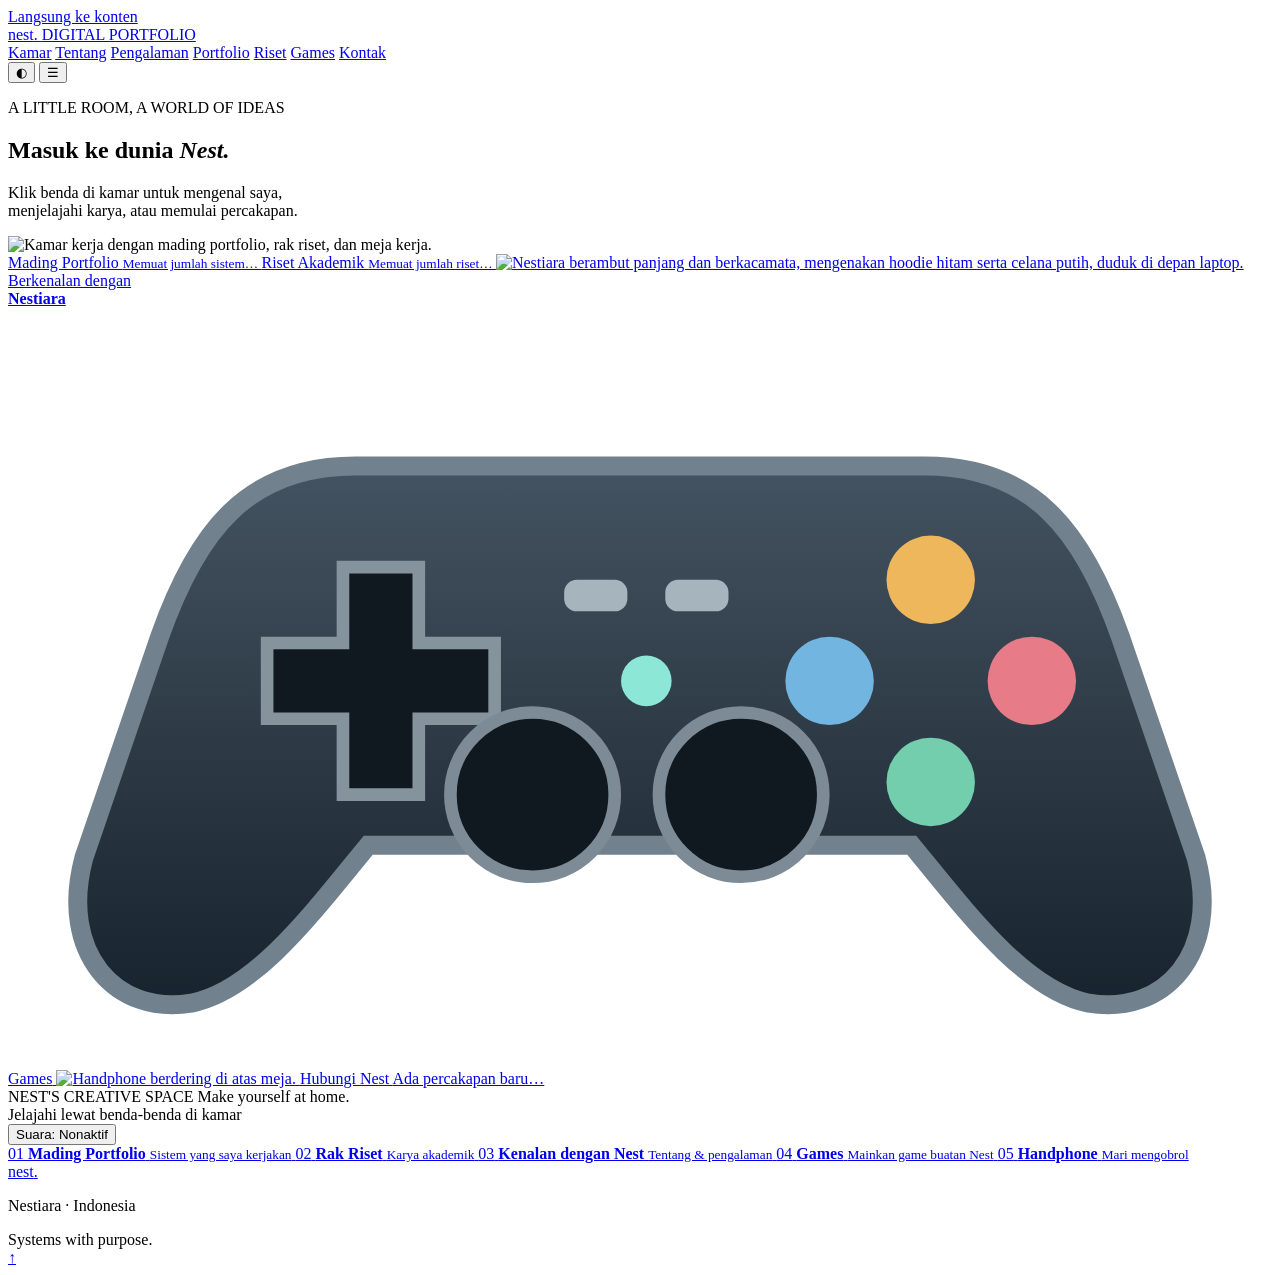
==== index.html @ e05a636b "Shorten name in about-intro section" ====
<!DOCTYPE html>
<html lang="id" data-theme="dark">
<head>
  <meta charset="UTF-8">
  <meta name="viewport" content="width=device-width, initial-scale=1">

  <title>Kamar Nest — Portfolio Nestiara</title>

  <meta
    name="description"
    content="Portfolio Nestiara: pengembangan sistem, pengalaman, riset akademik, dan games."
  >
  <meta name="theme-color" content="#0b1217">

  <meta property="og:title" content="Nest — Digital Portfolio">
  <meta
    property="og:description"
    content="Jelajahi karya, pengalaman, riset, dan games buatan Nest."
  >
  <meta property="og:type" content="website">
  <meta
    property="og:url"
    content="https://artesiannest.github.io/Nest-Portfolio/"
  >

  <link
    rel="icon"
    href="assets/images/profile/favicon.svg"
    type="image/svg+xml"
  >

  <!-- Urutan stylesheet penting. -->
  <link rel="stylesheet" href="css/style.css">
  <link rel="stylesheet" href="css/room.css?v=gamepad-kiri-8">
  <link rel="stylesheet" href="css/games.css?v=games-cover-10">

  <script>
    try {
      const savedTheme = localStorage.getItem('nest-theme');

      document.documentElement.dataset.theme =
        savedTheme === 'light' ? 'light' : 'dark';
    } catch (_) {}
  </script>

  <!-- CMS bootstrap memuat main.js dan room.js. -->
  <script src="js/data.js" defer></script>
  <script src="js/cms-config.js" defer></script>
  <script src="js/cms-api.js" defer></script>
  <script
    src="js/cms-bootstrap.js?v=games-cover-10"
    defer
  ></script>
</head>

<body>
  <a class="skip" href="#main">Langsung ke konten</a>

  <header class="header">
    <a
      class="brand"
      href="#beranda"
      aria-label="Nest, beranda"
    >
      nest<span class="brand-dot">.</span>
      <span class="brand-label">DIGITAL PORTFOLIO</span>
    </a>

    <nav id="navigation" aria-label="Navigasi utama">
      <a href="#beranda" class="active">Kamar</a>
      <a href="#tentang">Tentang</a>
      <a href="#pengalaman">Pengalaman</a>
      <a href="#portfolio">Portfolio</a>
      <a href="#riset">Riset</a>
      <a href="#games">Games</a>
      <a href="#kontak">Kontak</a>
    </nav>

    <div class="header-actions">
      <button
        id="theme"
        class="icon-button"
        type="button"
        aria-label="Aktifkan mode terang"
        title="Ganti tema"
      >◐</button>

      <button
        id="menu"
        class="icon-button mobile-menu"
        type="button"
        aria-label="Buka menu"
        aria-controls="navigation"
        aria-expanded="false"
      >☰</button>
    </div>
  </header>

  <main id="main">

    <!-- =========================
         BERANDA / KAMAR
    ========================== -->
    <section
      id="beranda"
      class="room-home"
      data-view="beranda"
      aria-label="Kamar interaktif Nestiara"
    >
      <div class="room-welcome">
        <div>
          <p class="eyebrow">
            A LITTLE ROOM, A WORLD OF IDEAS
          </p>

          <h1>Masuk ke dunia <em>Nest.</em></h1>
        </div>

        <p>
          Klik benda di kamar untuk mengenal saya,<br>
          menjelajahi karya, atau memulai percakapan.
        </p>
      </div>

      <div class="room-frame">
        <div id="room-stage" class="room-stage">
          <img
            class="room-background"
            src="assets/images/room/room-background.png"
            alt="Kamar kerja dengan mading portfolio, rak riset, dan meja kerja."
            width="1672"
            height="941"
            fetchpriority="high"
          >

          <div
            class="room-ambience"
            aria-hidden="true"
          ></div>

          <div
            class="lamp-glow"
            aria-hidden="true"
          ></div>

          <div class="room-dust" aria-hidden="true">
            <span></span>
            <span></span>
            <span></span>
            <span></span>
            <span></span>
          </div>

          <!-- Mading Portfolio -->
          <a
            id="board-hotspot"
            class="room-hotspot board-hotspot"
            href="#portfolio"
            aria-label="Buka Portfolio Sistem"
          >
            <span
              id="board-previews"
              class="board-previews"
              aria-hidden="true"
            ></span>

            <span class="hotspot-label">
              <span class="hotspot-marker"></span>
              Mading Portfolio

              <small id="room-portfolio-count">
                Memuat jumlah sistem…
              </small>
            </span>
          </a>

          <!-- Rak Riset -->
          <a
            id="research-hotspot"
            class="room-hotspot research-hotspot"
            href="#riset"
            aria-label="Buka Riset Akademik"
          >
            <span class="hotspot-label">
              <span class="hotspot-marker"></span>
              Riset Akademik

              <small id="room-research-count">
                Memuat jumlah riset…
              </small>
            </span>
          </a>

          <!-- Karakter Nestiara -->
          <a
            id="character-hotspot"
            class="character-link"
            href="#tentang"
            aria-label="Berkenalan dengan Nestiara"
          >
            <img
              class="room-character"
              src="assets/images/room/nestiara-character.png"
              alt="Nestiara berambut panjang dan berkacamata, mengenakan hoodie hitam serta celana putih, duduk di depan laptop."
              width="1024"
              height="1024"
            >
          </a>

          <!-- Bubble di bawah kursi -->
          <a
            id="nest-introduction"
            class="room-introduction nest-under-chair"
            href="#tentang"
            aria-label="Berkenalan dengan Nestiara, buka Tentang dan Pengalaman"
          >
            <span class="speech-bubble">
              Berkenalan dengan<br>
              <strong>Nestiara</strong>
            </span>
          </a>

          <!-- Gamepad di meja sebelah kiri -->
          <a
            id="games-hotspot"
            class="games-hotspot"
            href="#games"
            aria-label="Buka Games melalui gamepad"
          >
            <svg
              class="room-gamepad"
              viewBox="0 0 200 120"
              xmlns="http://www.w3.org/2000/svg"
              aria-hidden="true"
              focusable="false"
            >
              <defs>
                <linearGradient
                  id="nest-gamepad-body"
                  x1="0"
                  y1="0"
                  x2="0"
                  y2="1"
                >
                  <stop offset="0" stop-color="#445361"/>
                  <stop offset="1" stop-color="#17232d"/>
                </linearGradient>
              </defs>

              <path
                d="M55 25 C38 25 30 35 24 52
                   L12 87 C8 102 17 112 29 110
                   C39 108 48 96 57 85 H143
                   C152 96 161 108 171 110
                   C183 112 192 102 188 87 L176 52
                   C170 35 162 25 145 25 Z"
                fill="url(#nest-gamepad-body)"
                stroke="#71818e"
                stroke-width="3"
              />

              <path
                d="M53 41 H65 V53 H77 V65 H65 V77
                   H53 V65 H41 V53 H53 Z"
                fill="#101820"
                stroke="#85939d"
                stroke-width="2"
              />

              <circle
                cx="146"
                cy="43"
                r="7"
                fill="#efb75c"
              />

              <circle
                cx="162"
                cy="59"
                r="7"
                fill="#e77b88"
              />

              <circle
                cx="130"
                cy="59"
                r="7"
                fill="#71b5e0"
              />

              <circle
                cx="146"
                cy="75"
                r="7"
                fill="#73ceae"
              />

              <circle
                cx="83"
                cy="77"
                r="13"
                fill="#101820"
                stroke="#7c8b96"
                stroke-width="2"
              />

              <circle
                cx="116"
                cy="77"
                r="13"
                fill="#101820"
                stroke="#7c8b96"
                stroke-width="2"
              />

              <rect
                x="88"
                y="43"
                width="10"
                height="5"
                rx="2"
                fill="#a6b4be"
              />

              <rect
                x="104"
                y="43"
                width="10"
                height="5"
                rx="2"
                fill="#a6b4be"
              />

              <circle
                cx="101"
                cy="59"
                r="4"
                fill="#8ce7d6"
              />
            </svg>

            <span class="gamepad-label">Games</span>
          </a>

          <!-- Handphone / Kontak -->
          <a
            id="phone-hotspot"
            class="phone-link"
            href="#kontak"
            aria-label="Buka Kontak"
          >
            <span
              class="phone-ripple"
              aria-hidden="true"
            ></span>

            <img
              class="room-phone"
              src="assets/images/room/ringing-phone.png"
              alt="Handphone berdering di atas meja."
              width="1024"
              height="1024"
            >

            <span class="phone-label">
              Hubungi Nest

              <span class="call-caption">
                Ada percakapan baru…
              </span>
            </span>
          </a>

          <div
            class="room-corner-note"
            aria-hidden="true"
          >
            NEST'S CREATIVE SPACE
            <span>Make yourself at home.</span>
          </div>
        </div>

        <div class="room-status">
          <span>
            Jelajahi lewat benda-benda di kamar
          </span>

          <div>
            <button
              id="room-sound"
              class="room-sound"
              type="button"
              aria-pressed="false"
            >Suara: Nonaktif</button>
          </div>
        </div>
      </div>

      <nav
        class="room-dock"
        aria-label="Pilihan ruang"
      >
        <a href="#portfolio">
          <span>01</span>
          <strong>Mading Portfolio</strong>
          <small>Sistem yang saya kerjakan</small>
        </a>

        <a href="#riset">
          <span>02</span>
          <strong>Rak Riset</strong>
          <small>Karya akademik</small>
        </a>

        <a href="#tentang">
          <span>03</span>
          <strong>Kenalan dengan Nest</strong>
          <small>Tentang &amp; pengalaman</small>
        </a>

        <a href="#games">
          <span>04</span>
          <strong>Games</strong>
          <small>Mainkan game buatan Nest</small>
        </a>

        <a href="#kontak">
          <span>05</span>
          <strong>Handphone</strong>
          <small>Mari mengobrol</small>
        </a>
      </nav>
    </section>

    <!-- =========================
         TENTANG DAN PENGALAMAN
    ========================== -->
    <div
      id="view-tentang"
      class="room-page"
      data-view="tentang"
      hidden
    >
      <div class="page-toolbar">
        <a href="#beranda" class="return-room">
          Kembali ke Kamar
        </a>

        <span>Tentang &amp; Pengalaman</span>
      </div>

      <section id="about-intro" class="hero section">
        <div class="hero-copy">
          <p class="eyebrow">
            NESTIARA
            <span> / </span>
            NEST
          </p>

          <p class="profession">
            Information Systems Professional<br>
            IT Project Manager · Web Developer
          </p>

          <h1>
            Membangun sistem digital yang
            <em>lebih membantu</em> pengguna.
          </h1>

          <p class="hero-description">
            Saya Nest. Saya menghubungkan kebutuhan pengguna,
            proses bisnis, dan teknologi melalui pengembangan
            web dan pengelolaan proyek IT.
          </p>

          <div class="actions">
            <a
              href="#portfolio"
              class="button primary"
            >Lihat Portfolio</a>

            <a
              href="assets/documents/resume-nestiara.pdf"
              class="text-link"
              download
            >Unduh Resume</a>
          </div>
        </div>

        <div
          class="hero-art"
          aria-label="Fokus kerja Nest"
        >
          <div class="art-top">
            <span>THE WAY I CONNECT</span>
            <span>01 / 04</span>
          </div>

          <div class="orbit">
            <div class="orbit-ring ring-one"></div>
            <div class="orbit-ring ring-two"></div>

            <div class="orbit-core">
              <span>N</span>
              <small>nest.</small>
            </div>

            <div class="orbit-label label-user">
              <span>01</span>
              Kebutuhan<br>pengguna
            </div>

            <div class="orbit-label label-dev">
              <span>02</span>
              Pengembangan<br>sistem
            </div>

            <div class="orbit-label label-research">
              <span>03</span>
              Riset &amp;<br>analisis
            </div>

            <div class="orbit-label label-ai">
              <span>04</span>
              Minat<br>integrasi AI
            </div>
          </div>

          <div class="art-bottom">
            <span>PEOPLE × PROCESS × TECHNOLOGY</span>
          </div>
        </div>

        <div class="focus-strip">
          <span>Web Development</span>
          <span>IT Project Management</span>
          <span>Information Systems Research</span>
          <span>AI Integration Interest</span>
        </div>
      </section>

      <section
        id="tentang"
        class="section about reveal"
      >
        <div class="section-heading">
          <p class="eyebrow">01 / TENTANG SAYA</p>

          <h2>
            Dari kebutuhan,<br>
            menjadi <em>solusi.</em>
          </h2>
        </div>

        <div class="about-content">
          <p class="large-text">
            Sistem yang baik dimulai dari memahami
            orang yang menggunakannya.
          </p>

          <p>
            Pengalaman saya mencakup pengembangan aplikasi web,
            komunikasi klien, koordinasi tim,
            dan pengelolaan ruang lingkup proyek.
          </p>

          <div class="education"></div>

          <div
            id="skills"
            class="skills-grid"
          ></div>
        </div>
      </section>

      <section
        id="pengalaman"
        class="section reveal"
      >
        <div class="section-heading horizontal">
          <div>
            <p class="eyebrow">02 / PENGALAMAN</p>

            <h2>
              Teknis bertemu<br>
              <em>kolaborasi.</em>
            </h2>
          </div>

          <a
            class="button secondary"
            href="assets/documents/resume-nestiara.pdf"
            target="_blank"
            rel="noopener noreferrer"
          >Lihat Resume</a>
        </div>

        <div
          id="experience"
          class="timeline"
        ></div>

        <div class="certification">
          <h3>Belajar &amp; berkembang</h3>

          <div
            id="certificates"
            class="cert-grid"
          ></div>
        </div>
      </section>
    </div>

    <!-- =========================
         PORTFOLIO
    ========================== -->
    <div
      id="view-portfolio"
      class="room-page"
      data-view="portfolio"
      hidden
    >
      <div class="page-toolbar">
        <a href="#beranda" class="return-room">
          Kembali ke Kamar
        </a>

        <span>Portfolio Sistem</span>
      </div>

      <section
        id="portfolio"
        class="section reveal"
      >
        <div class="section-heading horizontal">
          <div>
            <p class="eyebrow">03 / PORTFOLIO SISTEM</p>

            <h2>
              Beragam kebutuhan.<br>
              <em>Karya sistem.</em>
            </h2>
          </div>

          <p class="section-intro">
            Jelajahi tampilan dan alur sistem melalui
            screenshot asli. Sistem dengan Public access
            dapat dibuka melalui tautannya.
          </p>
        </div>

        <div class="portfolio-toolbar">
          <label class="search-label">
            <span>Cari sistem</span>

            <input
              id="search"
              type="search"
              placeholder="Nama, kategori, atau fitur…"
              autocomplete="off"
            >
          </label>

          <label class="category-label">
            <span>Kategori</span>

            <select id="category">
              <option value="">Semua kategori</option>
            </select>
          </label>

          <p
            id="result-count"
            class="small"
            aria-live="polite"
          ></p>
        </div>

        <div
          id="projects"
          class="project-grid"
        ></div>

        <p
          id="empty-projects"
          class="empty"
          hidden
        >
          Tidak ada sistem yang cocok.
          Coba kata kunci atau kategori lain.
        </p>
      </section>
    </div>

    <!-- =========================
         RISET
    ========================== -->
    <div
      id="view-riset"
      class="room-page"
      data-view="riset"
      hidden
    >
      <div class="page-toolbar">
        <a href="#beranda" class="return-room">
          Kembali ke Kamar
        </a>

        <span>Riset Akademik</span>
      </div>

      <section
        id="riset"
        class="section research reveal"
      >
        <div class="section-heading horizontal">
          <div>
            <p class="eyebrow">
              04 / RISET &amp; KARYA AKADEMIK
            </p>

            <h2>
              Rasa ingin tahu,<br>
              <em>menjadi kajian.</em>
            </h2>
          </div>

          <p class="section-intro">
            Karya akademik dan penelitian di bidang
            sistem informasi, teknologi, dan proses bisnis.
          </p>
        </div>

        <div
          id="research-filters"
          class="filter-row"
          role="group"
          aria-label="Filter topik riset"
        ></div>

        <div
          id="research"
          class="research-list"
        ></div>
      </section>
    </div>

    <!-- =========================
         GAMES
    ========================== -->
    <div
      id="view-games"
      class="room-page"
      data-view="games"
      hidden
    >
      <div class="page-toolbar">
        <a href="#beranda" class="return-room">
          Kembali ke Kamar
        </a>

        <span>Games</span>
      </div>

      <section
        id="games"
        class="section reveal"
      >
        <div class="section-heading horizontal">
          <div>
            <p class="eyebrow">05 / GAMES</p>

            <h2>
              Waktu untuk<br>
              <em>bermain.</em>
            </h2>
          </div>

          <p class="section-intro">
            Jelajahi game yang saya buat.
            Pilih game dan buka tautannya untuk bermain.
          </p>
        </div>

        <div class="portfolio-toolbar">
          <label class="search-label">
            <span>Cari game</span>

            <input
              id="game-search"
              type="search"
              placeholder="Nama, kategori, atau deskripsi…"
              autocomplete="off"
            >
          </label>

          <label class="category-label">
            <span>Kategori</span>

            <select id="game-category">
              <option value="">Semua kategori</option>
            </select>
          </label>

          <p
            id="game-result-count"
            class="small"
            aria-live="polite"
          ></p>
        </div>

        <!-- Kartu beserta sampul dibuat oleh main.js. -->
        <div
          id="game-projects"
          class="project-grid"
        ></div>

        <p
          id="empty-games"
          class="empty"
          hidden
        >
          Belum ada game yang cocok.
          Coba kata kunci atau kategori lain.
        </p>
      </section>
    </div>

    <!-- =========================
         KONTAK
    ========================== -->
    <div
      id="view-kontak"
      class="room-page"
      data-view="kontak"
      hidden
    >
      <div class="page-toolbar">
        <a href="#beranda" class="return-room">
          Kembali ke Kamar
        </a>

        <span>Kontak</span>
      </div>

      <section
        id="kontak"
        class="section contact reveal"
      >
        <p class="eyebrow">06 / MULAI PERCAKAPAN</p>

        <h2>
          Ada ide yang ingin<br>
          <em>kita wujudkan?</em>
        </h2>

        <p>
          Saya terbuka untuk diskusi proyek,
          peluang kerja, dan kolaborasi
          di bidang sistem informasi.
        </p>

        <div
          id="contact-actions"
          class="actions"
        ></div>

        <div class="contact-resume">
          <a
            href="assets/documents/resume-nestiara.pdf"
            target="_blank"
            rel="noopener noreferrer"
          >Lihat Resume</a>

          <span> / </span>

          <a
            href="assets/documents/resume-nestiara.pdf"
            download
          >Unduh Resume</a>
        </div>
      </section>
    </div>
  </main>

  <!-- =========================
       FOOTER
  ========================== -->
  <footer>
    <a class="brand" href="#beranda">
      nest<span class="brand-dot">.</span>
    </a>

    <p>Nestiara · Indonesia</p>

    <span>Systems with purpose.</span>
  </footer>

  <a
    class="back-top"
    href="#beranda"
    aria-label="Kembali ke atas"
  >↑</a>

  <!-- =========================
       DIALOG GALERI PORTFOLIO
  ========================== -->
  <dialog
    id="gallery-dialog"
    class="gallery-dialog"
    aria-labelledby="gallery-title"
  >
    <div class="dialog-header">
      <div>
        <p class="eyebrow">GALERI SCREENSHOT</p>
        <h2 id="gallery-title"></h2>
      </div>

      <button
        class="icon-button close-dialog"
        type="button"
        aria-label="Tutup galeri"
      >✕</button>
    </div>

    <div class="image-stage">
      <button
        id="previous-image"
        class="gallery-arrow"
        type="button"
        aria-label="Screenshot sebelumnya"
      >‹</button>

      <img id="full-image" alt="">

      <button
        id="next-image"
        class="gallery-arrow"
        type="button"
        aria-label="Screenshot berikutnya"
      >›</button>
    </div>

    <div class="gallery-meta">
      <p id="gallery-caption"></p>

      <span
        id="gallery-number"
        aria-live="polite"
      ></span>
    </div>

    <div
      id="gallery-thumbnails"
      class="thumbnails"
      aria-label="Pilih screenshot"
    ></div>
  </dialog>

  <!-- =========================
       DIALOG RISET
  ========================== -->
  <dialog
    id="research-dialog"
    class="research-dialog"
    aria-labelledby="research-title"
  >
    <div class="dialog-header">
      <p class="eyebrow">RINGKASAN KARYA</p>

      <button
        class="icon-button close-dialog"
        type="button"
        aria-label="Tutup ringkasan"
      >✕</button>
    </div>

    <div id="research-detail"></div>
  </dialog>

  <noscript>
    <p class="noscript">
      Aktifkan JavaScript untuk menampilkan portfolio,
      riset, games, dan kamar interaktif.
    </p>
  </noscript>
</body>
</html>
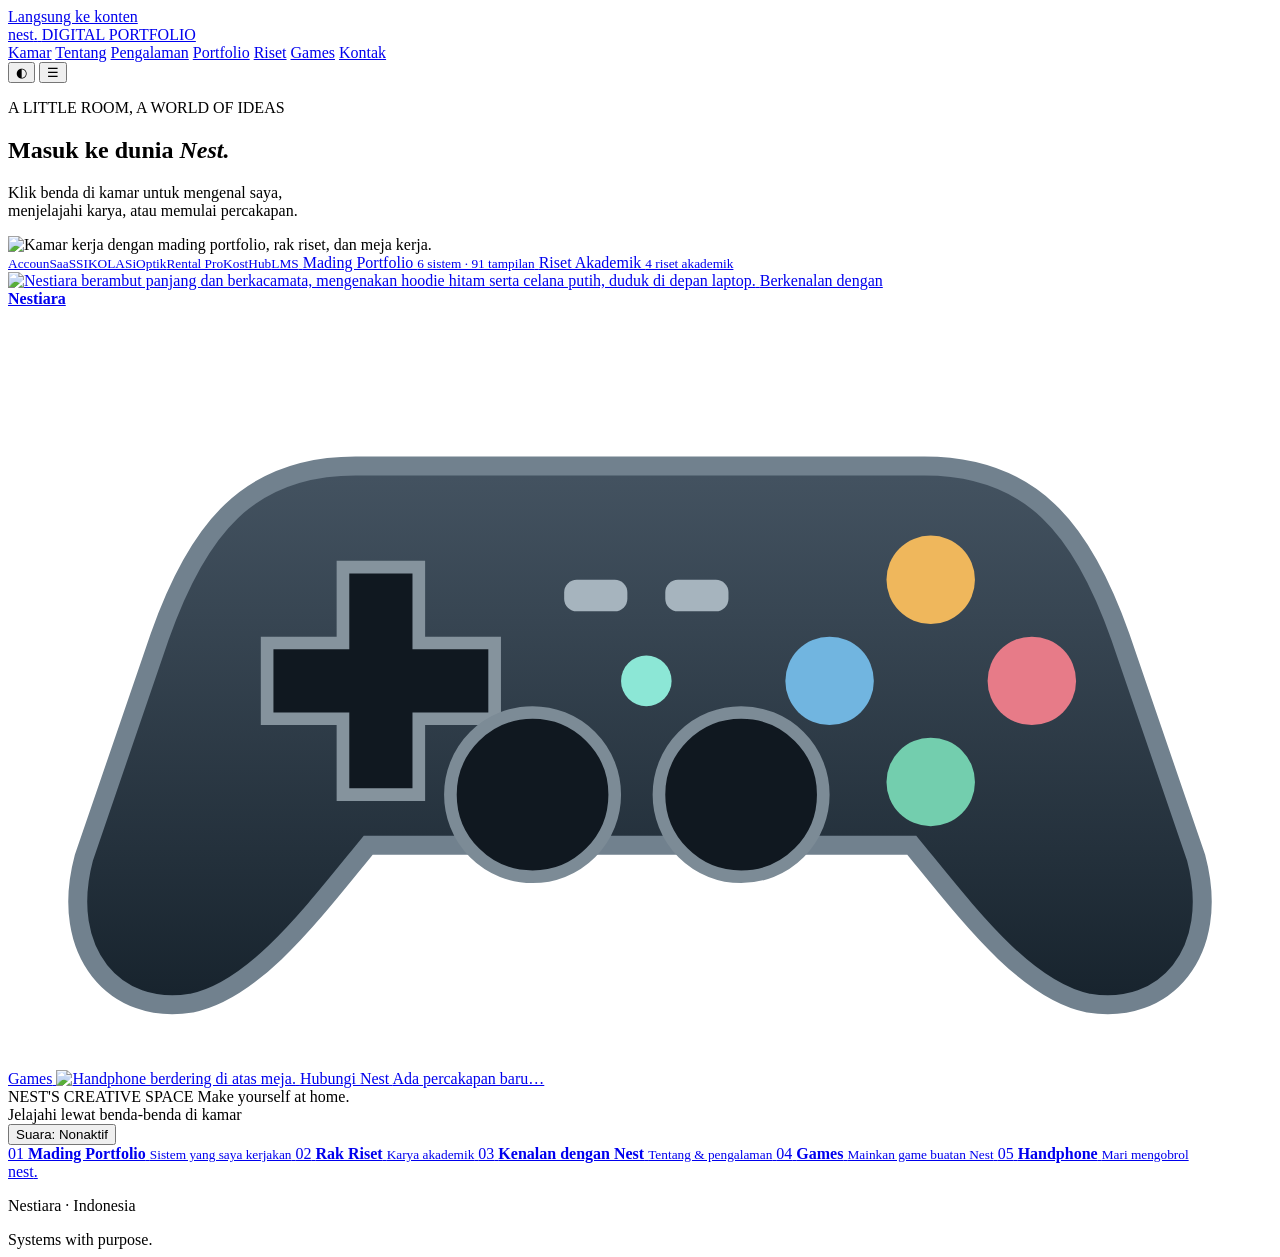
==== commit ab4c3529: "Update index.html" ====
--- a/index.html
+++ b/index.html
@@ -479,15 +479,7 @@
               class="button primary"
             >Lihat Portfolio</a>
 
-            <a
-              href="assets/documents/resume-nestiara.pdf"
-              class="text-link"
-              download
-            >Unduh Resume</a>
-          </div>
-        </div>
-
-        <div
+          <div
           class="hero-art"
           aria-label="Fokus kerja Nest"
         >
@@ -586,14 +578,6 @@
               <em>kolaborasi.</em>
             </h2>
           </div>
-
-          <a
-            class="button secondary"
-            href="assets/documents/resume-nestiara.pdf"
-            target="_blank"
-            rel="noopener noreferrer"
-          >Lihat Resume</a>
-        </div>
 
         <div
           id="experience"
@@ -864,21 +848,10 @@
           id="contact-actions"
           class="actions"
         ></div>
-
-        <div class="contact-resume">
-          <a
-            href="assets/documents/resume-nestiara.pdf"
-            target="_blank"
-            rel="noopener noreferrer"
-          >Lihat Resume</a>
-
+        
           <span> / </span>
 
-          <a
-            href="assets/documents/resume-nestiara.pdf"
-            download
-          >Unduh Resume</a>
-        </div>
+         </div>
       </section>
     </div>
   </main>
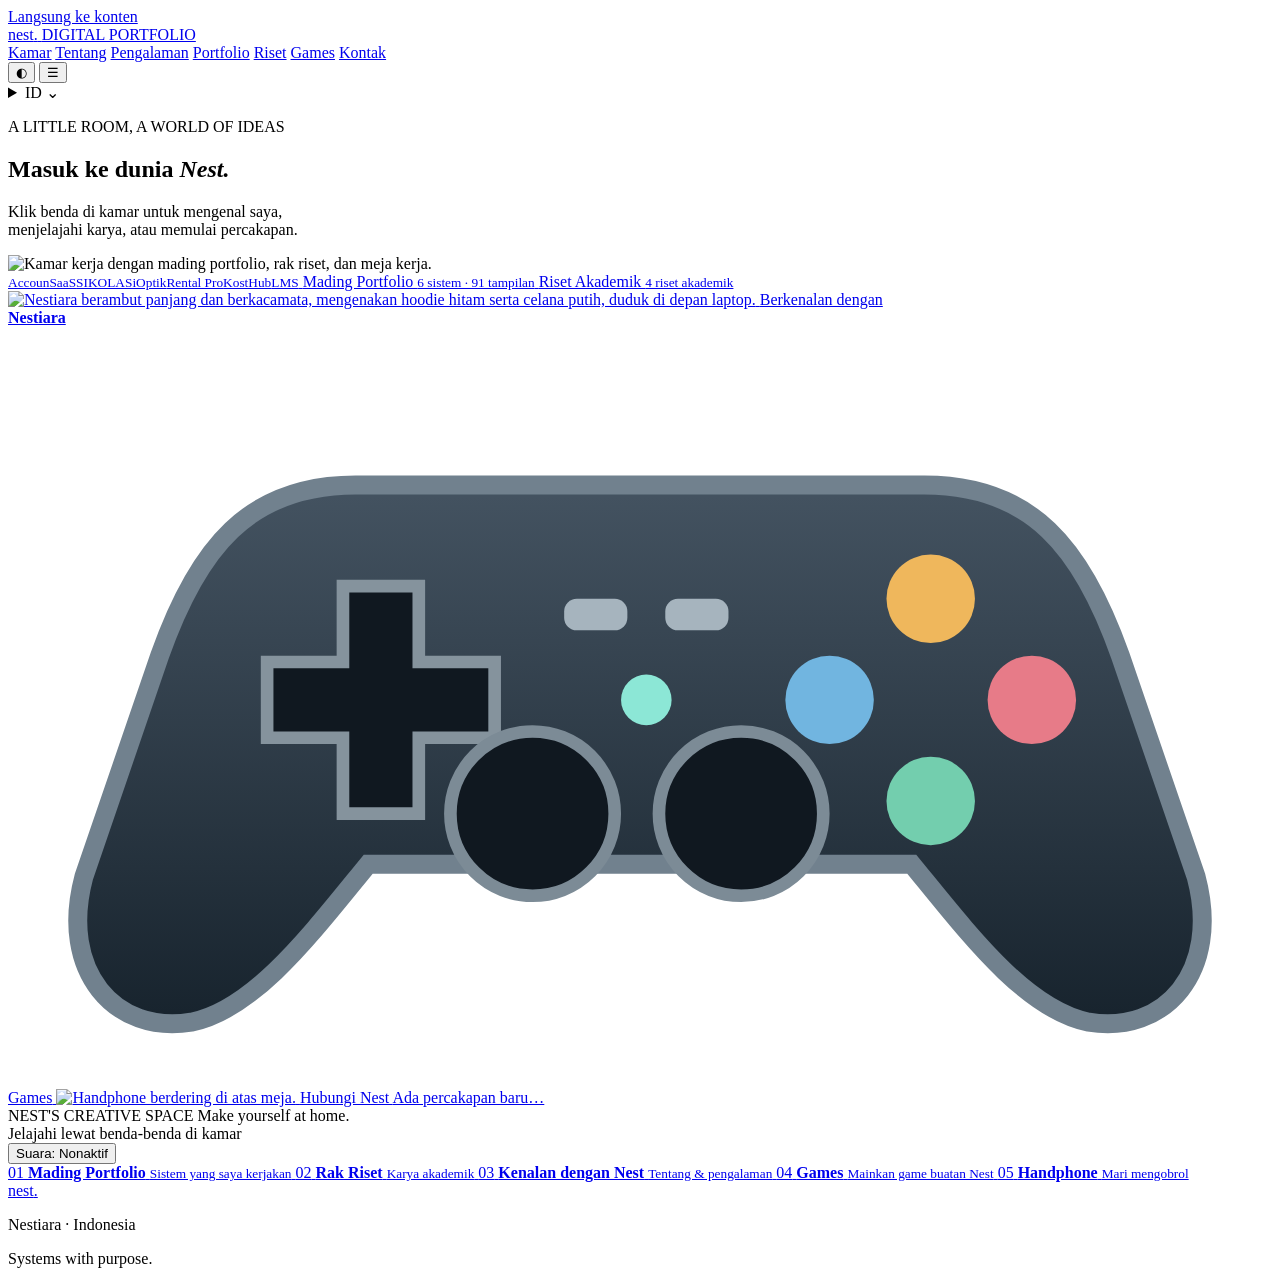
==== commit a19f9335: "Add files via upload" ====
--- a/index.html
+++ b/index.html
@@ -30,9 +30,9 @@
   >
 
   <!-- Urutan stylesheet penting. -->
-  <link rel="stylesheet" href="css/style.css">
-  <link rel="stylesheet" href="css/room.css?v=gamepad-kiri-8">
-  <link rel="stylesheet" href="css/games.css?v=games-cover-10">
+  <link rel="stylesheet" href="css/style.css?v=layout-20261102-2">
+  <link rel="stylesheet" href="css/room.css?v=layout-20261102-2">
+  <link rel="stylesheet" href="css/games.css?v=layout-20261102-2">
 
   <script>
     try {
@@ -44,13 +44,38 @@
   </script>
 
   <!-- CMS bootstrap memuat main.js dan room.js. -->
-  <script src="js/data.js" defer></script>
-  <script src="js/cms-config.js" defer></script>
-  <script src="js/cms-api.js" defer></script>
+  <script src="js/data.js?v=layout-20261102-2" defer></script>
+  <script src="js/cms-config.js?v=layout-20261102-2" defer></script>
+  <script src="js/cms-api.js?v=layout-20261102-2" defer></script>
   <script
-    src="js/cms-bootstrap.js?v=games-cover-10"
+    src="js/cms-bootstrap.js?v=layout-20261102-2"
     defer
   ></script>
+
+  <style>
+    /* Keep the About illustration alongside the introduction on wide screens. */
+    #about-intro.hero {
+      display: grid;
+      grid-template-columns: minmax(0, 1.15fr) minmax(0, 1fr);
+      gap: 40px 56px;
+      align-items: center;
+    }
+    #about-intro > .hero-copy { grid-column: 1; grid-row: 1; min-width: 0; }
+    #about-intro > .hero-art { grid-column: 2; grid-row: 1; min-width: 0; width: 100%; margin-top: 0; }
+    #about-intro > .focus-strip { grid-column: 1 / -1; grid-row: 2; min-width: 0; }
+    #about-intro .hero-copy h1 { font-size: clamp(2.5rem, 4vw, 4.25rem); line-height: 1.15; }
+    #about-intro .profession { overflow-wrap: anywhere; }
+    @media (max-width: 800px) {
+      #about-intro.hero { grid-template-columns: minmax(0, 1fr); gap: 32px; }
+      #about-intro > .hero-copy { grid-column: 1; grid-row: 1; }
+      #about-intro > .hero-art { grid-column: 1; grid-row: 2; max-width: 520px; justify-self: center; }
+      #about-intro > .focus-strip { grid-column: 1; grid-row: 3; margin-top: 0; }
+      #about-intro .hero-copy h1 { font-size: clamp(2.25rem, 8vw, 3.5rem); }
+    }
+  </style>
+  <link rel="stylesheet" href="css/language.css?v=20261103-1">
+  <script src="js/translations.js?v=20261103-1" defer></script>
+  <script src="js/language.js?v=20261103-1" defer></script>
 </head>
 
 <body>
@@ -93,6 +118,9 @@
         aria-controls="navigation"
         aria-expanded="false"
       >☰</button>
+      <details id="language-switcher" class="language-switcher" data-no-translate>
+        <summary aria-label="Choose language / Pilih bahasa">ID ⌄</summary>
+      </details>
     </div>
   </header>
 
@@ -478,8 +506,10 @@
               href="#portfolio"
               class="button primary"
             >Lihat Portfolio</a>
-
-          <div
+          </div>
+        </div>
+
+        <div
           class="hero-art"
           aria-label="Fokus kerja Nest"
         >
@@ -578,6 +608,7 @@
               <em>kolaborasi.</em>
             </h2>
           </div>
+        </div>
 
         <div
           id="experience"
@@ -848,10 +879,7 @@
           id="contact-actions"
           class="actions"
         ></div>
-        
-          <span> / </span>
-
-         </div>
+
       </section>
     </div>
   </main>
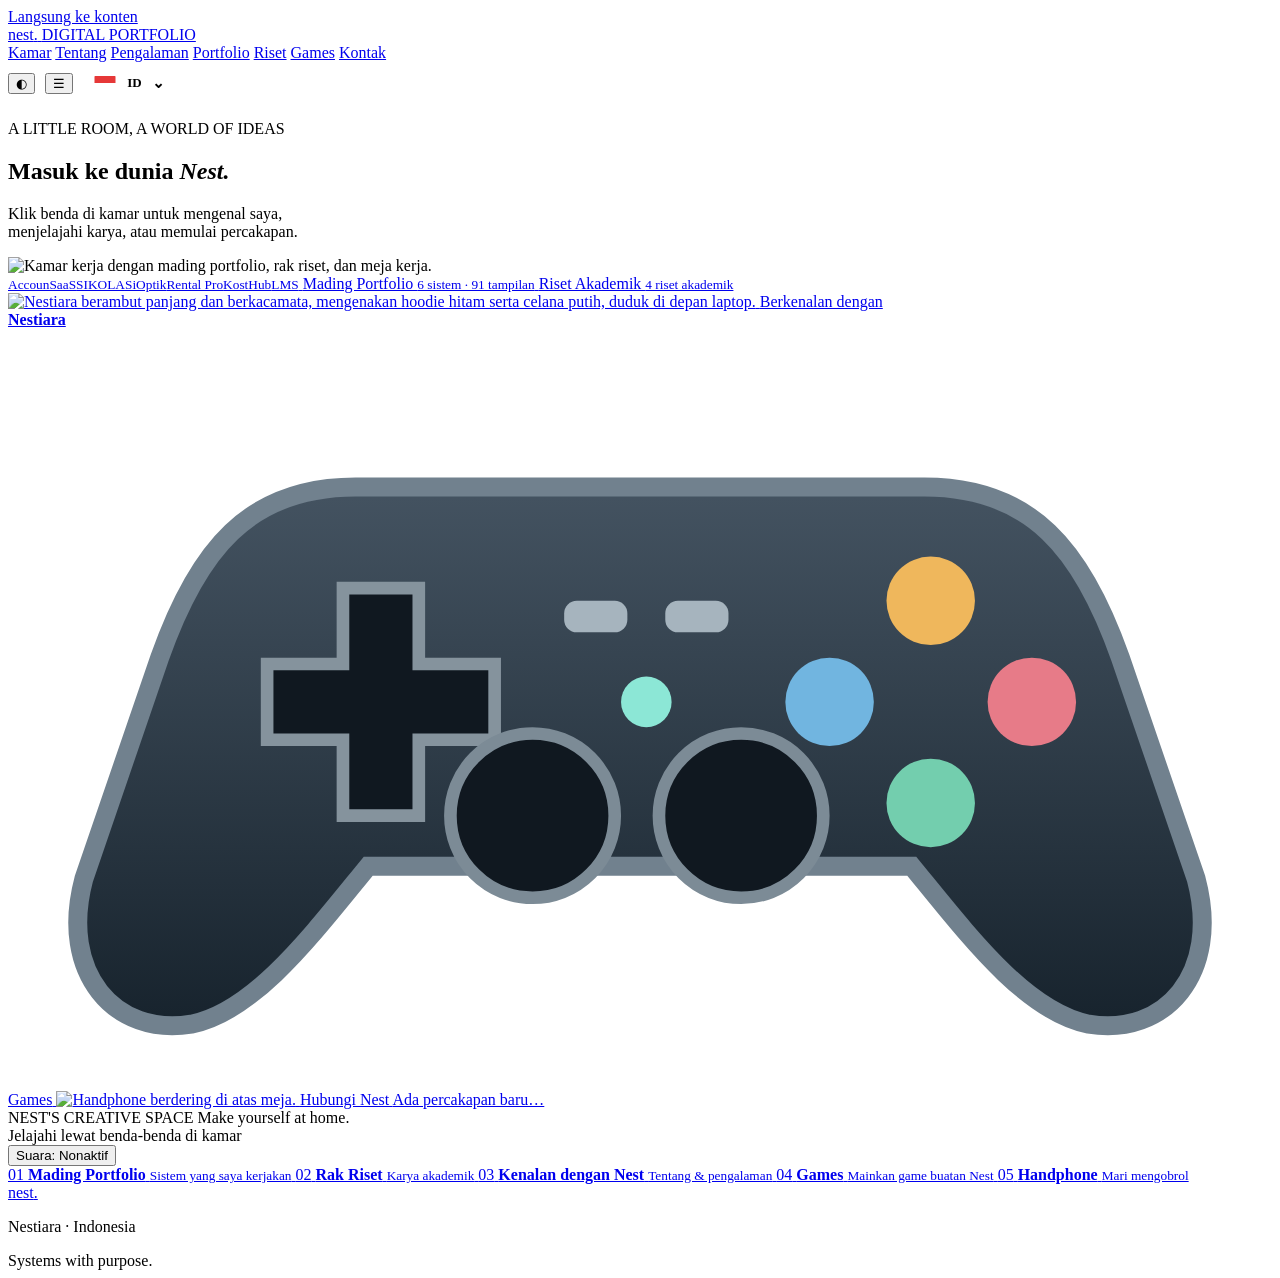
==== commit 4a9df251: "Add files via upload" ====
--- a/index.html
+++ b/index.html
@@ -73,9 +73,11 @@
       #about-intro .hero-copy h1 { font-size: clamp(2.25rem, 8vw, 3.5rem); }
     }
   </style>
-  <link rel="stylesheet" href="css/language.css?v=20261103-1">
-  <script src="js/translations.js?v=20261103-1" defer></script>
-  <script src="js/language.js?v=20261103-1" defer></script>
+  <link rel="stylesheet" href="css/language.css?v=20261103-3">
+  <script src="js/translations.js?v=20261103-3" defer></script>
+  <script src="js/language.js?v=20261103-3" defer></script>
+  <link rel="stylesheet" href="css/treadmill.css?v=20261103-3">
+  <script src="js/treadmill.js?v=20261103-3" defer></script>
 </head>
 
 <body>
@@ -572,6 +574,14 @@
             Dari kebutuhan,<br>
             menjadi <em>solusi.</em>
           </h2>
+          <figure id="nestiara-treadmill" class="nestiara-treadmill">
+            <div class="treadmill-stage">
+              <div class="treadmill-sprite" role="img" aria-label="Karakter kartun Nestiara berlari di treadmill"></div>
+            </div>
+            <figcaption class="treadmill-controls">
+              <button class="treadmill-toggle" type="button" aria-pressed="false"><span>Jeda animasi</span></button>
+            </figcaption>
+          </figure>
         </div>
 
         <div class="about-content">
--- a/css/language.css
+++ b/css/language.css
@@ -0,0 +1,35 @@
+/* Header selector, scoped to avoid changing room navigation or portfolio cards. */
+.header-actions{align-items:center;flex-shrink:0}
+.language-switcher{position:relative;font-size:14px;line-height:1.5;color:var(--text);flex-shrink:0}
+.language-switcher summary{display:flex;align-items:center;gap:8px;min-height:44px;padding:8px 11px;border:1px solid var(--line);border-radius:9px;cursor:pointer;list-style:none;background:var(--surface,var(--bg));user-select:none}
+.language-switcher summary::-webkit-details-marker{display:none}
+.language-switcher summary:focus-visible,.language-switcher button:focus-visible{outline:3px solid var(--accent);outline-offset:3px}
+.language-switcher[open] summary{border-color:var(--accent)}
+.language-flag{display:block;width:25px;height:17px;border-radius:2px;overflow:hidden;border:1px solid #ffffff22;flex-shrink:0}
+.language-chevron{font-size:15px;color:var(--muted)}
+.language-options{position:absolute;right:0;top:calc(100% + 10px);z-index:70;min-width:245px;max-width:calc(100vw - 28px);padding:7px;background:var(--bg);border:1px solid var(--line);border-radius:12px;box-shadow:0 16px 50px #0003}
+.language-options button{display:flex;align-items:center;gap:11px;width:100%;min-height:46px;padding:10px 11px;text-align:left;border:0;border-radius:7px;background:transparent;color:var(--text);font:inherit;cursor:pointer}
+.language-options button:hover,.language-options button.selected{background:var(--soft);color:var(--accent)}
+.language-check{margin-left:auto;visibility:hidden}
+.language-options button.selected .language-check{visibility:visible}
+html[lang=th] body{font-family:"Noto Sans Thai",Tahoma,"Leelawadee UI",sans-serif}
+html[lang=zh-CN] body{font-family:"Microsoft YaHei","PingFang SC","Noto Sans CJK SC",sans-serif}
+html[lang=th] h1,html[lang=th] h2,html[lang=th] h3{line-height:1.45;letter-spacing:normal;font-family:inherit}
+html[lang=zh-CN] h1,html[lang=zh-CN] h2,html[lang=zh-CN] h3{line-height:1.4;letter-spacing:normal;font-family:inherit}
+html[lang=th] .eyebrow,html[lang=zh-CN] .eyebrow{letter-spacing:.035em}
+@media(max-width:1200px){.header{gap:14px}.header #navigation{display:none;position:absolute;top:100%;left:0;right:0;flex-direction:column;gap:0;background:var(--bg);padding:18px 5%;border-bottom:1px solid var(--line);box-shadow:var(--shadow)}.header #navigation.open{display:flex}.header #navigation a{padding:10px}.header .mobile-menu{display:grid}.header .brand-label{display:none}}
+@media(max-width:480px){.header{padding-left:4%;padding-right:4%;gap:8px}.header-actions{gap:6px}.language-switcher summary{padding:7px;gap:5px}.language-flag{width:22px;height:15px}.header .brand{font-size:1.65rem}.header .icon-button{width:38px;min-height:40px}.language-options{min-width:220px}}
+@media print{.language-switcher{display:none!important}}
+
+/* Explicit geometry isolates the selector from global button and SVG rules. */
+.header .header-actions{display:flex;align-items:center;gap:10px}
+#language-switcher{margin:0;order:5;isolation:isolate}
+#language-switcher,#language-switcher *{box-sizing:border-box}
+#language-switcher summary{width:92px;height:42px;min-height:42px;padding:0 10px;justify-content:space-between;white-space:nowrap;font-family:inherit;font-weight:600;font-size:13px;line-height:1.2;letter-spacing:0;text-transform:none}
+#language-switcher summary::marker{content:''}
+#language-switcher .language-flag{width:24px!important;height:16px!important;min-width:24px;max-width:24px;display:block;flex:0 0 24px;margin:0}
+#language-switcher:not([open]) .language-options{display:none!important}
+#language-switcher .language-options{position:fixed;left:auto;right:12px;top:80px;width:248px;min-width:0;max-width:calc(100vw - 24px);z-index:1000;padding:6px;overflow-y:auto;background:var(--bg,#0b1418);color:var(--text,#edf4f5)}
+#language-switcher .language-options button{display:grid;grid-template-columns:24px minmax(0,1fr) 18px;gap:12px;align-items:center;width:100%;min-height:48px;margin:0;padding:10px 12px;white-space:normal;text-align:left;font-family:inherit;font-size:14px;font-weight:500;line-height:1.4;letter-spacing:0;text-transform:none;box-shadow:none}
+#language-switcher .language-check{margin:0;text-align:center}
+@media(max-width:480px){#language-switcher summary{width:84px;padding:0 8px}.header .header-actions{gap:6px}}
--- a/css/treadmill.css
+++ b/css/treadmill.css
@@ -0,0 +1,14 @@
+/* This illustration stays inside the About heading's left column. */
+#tentang > .section-heading{min-width:0}
+.nestiara-treadmill{margin:30px 0 0;width:100%;max-width:420px}
+.treadmill-stage{width:100%;position:relative;overflow:hidden;border-radius:18px;background:radial-gradient(ellipse at 50% 85%,var(--soft),transparent 65%)}
+.treadmill-sprite{width:100%;aspect-ratio:var(--treadmill-frame-ratio,3 / 4);background-image:url('../assets/images/about/nestiara-treadmill-sprites.png');background-size:400% 200%;background-repeat:no-repeat;background-position:0% 0%;animation:none!important;transition:none!important}
+.treadmill-controls{display:flex;justify-content:center;margin-top:9px}
+.treadmill-toggle{display:inline-flex;gap:7px;align-items:center;justify-content:center;min-height:40px;background:var(--soft);color:var(--muted);border:1px solid var(--line);border-radius:30px;padding:7px 16px;font:inherit;font-size:13px;cursor:pointer}
+.treadmill-toggle:hover{color:var(--accent);border-color:var(--accent)}
+.treadmill-toggle:focus-visible{outline:3px solid var(--accent);outline-offset:4px}
+.motion-paused .treadmill-sprite,.motion-reduced .treadmill-sprite{animation-play-state:paused!important}
+html[lang=th] .treadmill-toggle,html[lang=zh-CN] .treadmill-toggle{font-size:14px}
+@media(max-width:1000px){.nestiara-treadmill{max-width:330px;margin-left:auto;margin-right:auto}}
+@media(max-width:640px){.nestiara-treadmill{max-width:300px;margin-top:22px}.treadmill-toggle{font-size:14px}}
+@media print{.nestiara-treadmill{display:none}}
